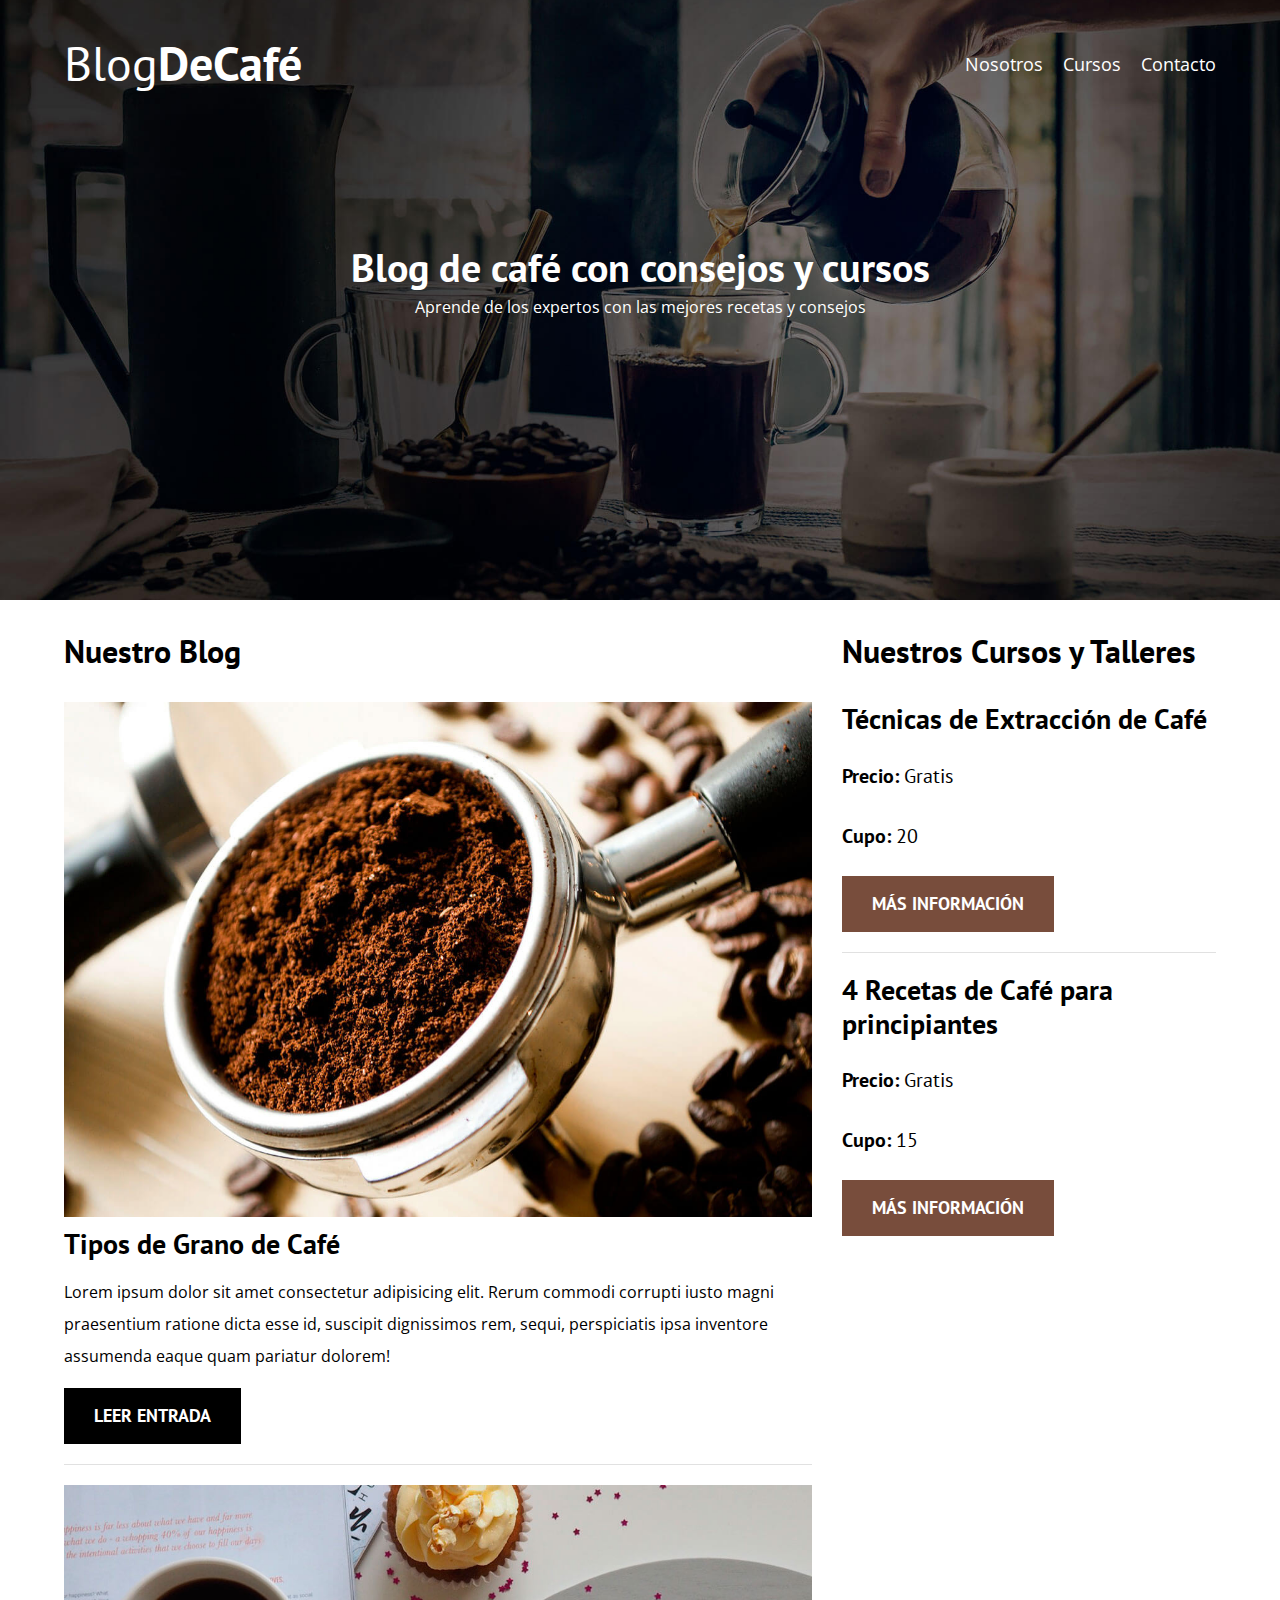
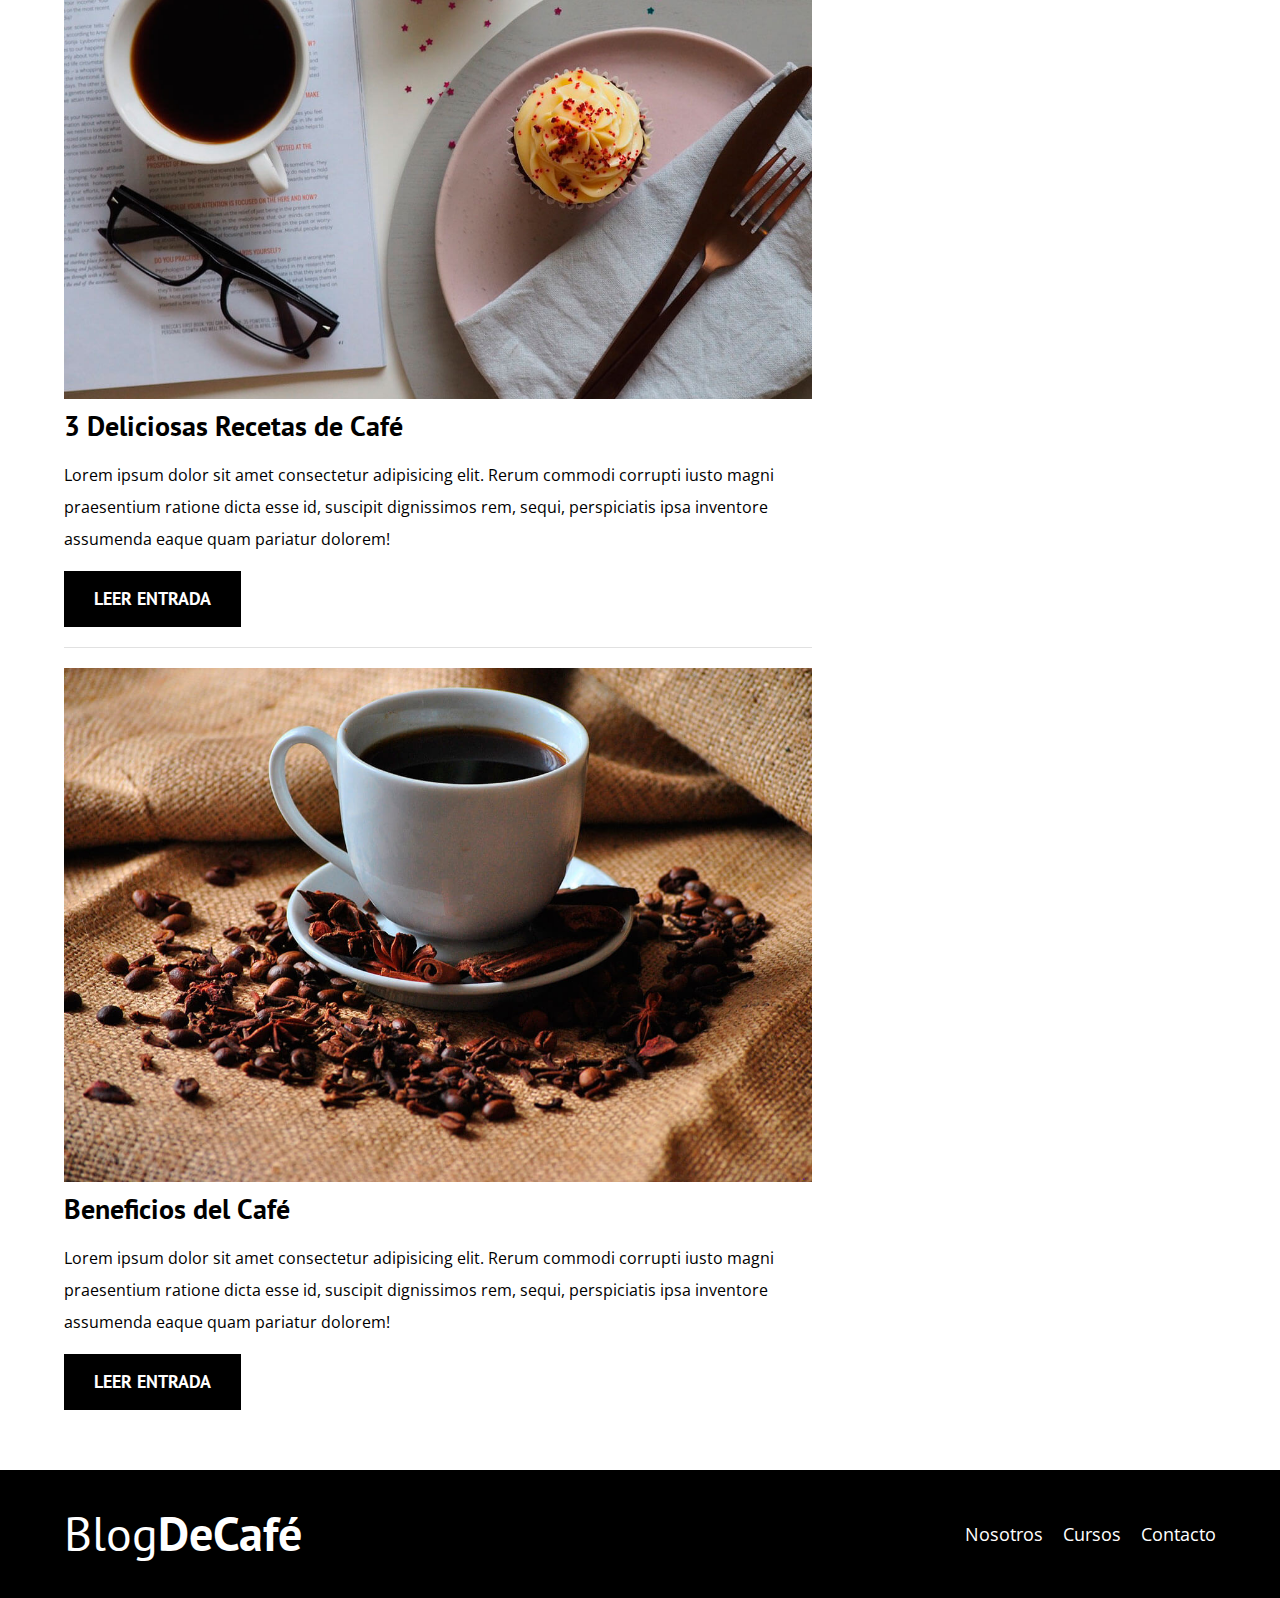
==== index.html @ c2cda3b9 "Begin Project" ====
<!DOCTYPE html>
<html lang="en">

    <head>
        <meta charset="UTF-8">
        <meta name="viewport" content="width=device-width, initial-scale=1.0">
        <title>Blog de Café</title>
        <!-- Normalize.css v8.0.1 -->
        <link rel="stylesheet" href="css/normalize.css">
        <!-- Google Fonts - Open Sans: Regular 400 | PT Sans: Regular 400, Bold 700 -->
        <link rel="preconnect" href="https://fonts.googleapis.com">
        <link rel="preconnect" href="https://fonts.gstatic.com" crossorigin>
        <link href="https://fonts.googleapis.com/css2?family=Open+Sans&family=PT+Sans:wght@400;700&display=swap" rel="stylesheet"> 
        <!-- Custom CSS -->
        <link rel="stylesheet" href="css/style.css">
    </head>

    <body>
        
        <!-- ========== SECTION START HEADER ========== -->
        <header class="header">

            <div class="contenedor">
                <div class="barra">
                    <a class="logo" href="index.html">
                        <h1 class="logo__nombre no-margin centrar-texto">Blog<span class="logo__bold">DeCafé</span></h1>
                    </a>

                    <nav class="navegacion">
                        <a href="nosotros.html" class="navegacion__enlace">Nosotros</a>
                        <a href="cursos.html" class="navegacion__enlace">Cursos</a>
                        <a href="contacto.html" class="navegacion__enlace">Contacto</a>
                    </nav>
                </div>
            </div>

            <div class="header__texto">
                <h2 class="no-margin">Blog de café con consejos y cursos</h2>
                <p class="no-margin">Aprende de los expertos con las mejores recetas y consejos</p>
            </div>
        </header>
        <!-- ========== SECTION END HEADER ========== -->

        <div class="contenedor contenido-principal">
            <main class="blog">
                <h3>Nuestro Blog</h3>

                <article class="entrada">
                    <div class="entrada__imagen">
                        <img src="img/blog1.jpg" alt="Imágen del Blog">
                    </div>

                    <div class="entrada__contenido">
                        <h4 class="no-margin">Tipos de Grano de Café</h4>
                        <p>Lorem ipsum dolor sit amet consectetur adipisicing elit. Rerum commodi corrupti iusto magni praesentium ratione dicta esse id, suscipit dignissimos rem, sequi, perspiciatis ipsa inventore assumenda eaque quam pariatur dolorem!</p>
                        <a href="entrada.html" class="boton boton--primario">Leer Entrada</a>
                    </div>
                </article>

                <article class="entrada">
                    <div class="entrada__imagen">
                        <img src="img/blog2.jpg" alt="Imágen del Blog">
                    </div>

                    <div class="entrada__contenido">
                        <h4 class="no-margin">3 Deliciosas Recetas de Café</h4>
                        <p>Lorem ipsum dolor sit amet consectetur adipisicing elit. Rerum commodi corrupti iusto magni praesentium ratione dicta esse id, suscipit dignissimos rem, sequi, perspiciatis ipsa inventore assumenda eaque quam pariatur dolorem!</p>
                        <a href="entrada.html" class="boton boton--primario">Leer Entrada</a>
                    </div>
                </article>

                <article class="entrada">
                    <div class="entrada__imagen">
                        <img src="img/blog3.jpg" alt="Imágen del Blog">
                    </div>

                    <div class="entrada__contenido">
                        <h4 class="no-margin">Beneficios del Café</h4>
                        <p>Lorem ipsum dolor sit amet consectetur adipisicing elit. Rerum commodi corrupti iusto magni praesentium ratione dicta esse id, suscipit dignissimos rem, sequi, perspiciatis ipsa inventore assumenda eaque quam pariatur dolorem!</p>
                        <a href="entrada.html" class="boton boton--primario">Leer Entrada</a>
                    </div>
                </article>

            </main>

            <aside class="sidebar">
                <h3>Nuestros Cursos y Talleres</h3>

                <ul class="cursos no-padding">
                    <li class="widget-curso">
                        <h4 class="no-margin">Técnicas de Extracción de Café</h4>
                        <p class="widget-curso__label">Precio: 
                            <span class="widget-curso__info">Gratis</span>
                        </p>
                        <p class="widget-curso__label">Cupo: 
                            <span class="widget-curso__info">20</span>
                        </p>
                        <a href="entrada.html" class="boton boton--secundario">Más Información</a>
                    </li>

                    <li class="widget-curso">
                        <h4 class="no-margin">4 Recetas de Café para principiantes</h4>
                        <p class="widget-curso__label">Precio: 
                            <span class="widget-curso__info">Gratis</span>
                        </p>
                        <p class="widget-curso__label">Cupo: 
                            <span class="widget-curso__info">15</span>
                        </p>
                        <a href="entrada.html" class="boton boton--secundario">Más Información</a>
                    </li>

                </ul>
            </aside>
        </div>

        <footer class="footer">
            <div class="contenedor">
                <div class="barra">
                    <a class="logo" href="index.html">
                        <h1 class="logo__nombre no-margin centrar-texto">Blog<span class="logo__bold">DeCafé</span></h1>
                    </a>

                    <nav class="navegacion">
                        <a href="nosotros.html" class="navegacion__enlace">Nosotros</a>
                        <a href="cursos.html" class="navegacion__enlace">Cursos</a>
                        <a href="contacto.html" class="navegacion__enlace">Contacto</a>
                    </nav>
                </div>
            </div>
        </footer>

    </body>

</html>
---- css/style.css ----
:root {
    /* Fuentes */
    --fuenteHeading: 'PT Sans', sans-serif;
    --fuenteParrafos: 'Open Sans', sans-serif;

    /* Colores */
    --primario: #784D3C;
    --gris: #E1E1E1;
    --blanco: #FFFFFF;
    --negro: #000000;
}

html {
    box-sizing: border-box;
    font-size: 62.5%; /* 1rem = 10px */
}

*, *:before, *:after {
    box-sizing: inherit;
}

body {
    font-family: var(--fuenteParrafos);
    font-size: 1.6rem;
    line-height: 2;
}

/* ========== GLOBALES ========== */
.contenedor {
    /* max-width: 120rem;
    width: 90%; */
    width: min(90%, 120rem);
    margin: 0 auto;
}

a {
    text-decoration: none;
}

h1, h2, h3, h4, h5, h6 {
    font-family: var(--fuenteHeading);
    line-height: 1.2;
}

h1 { font-size: 4.8rem; }

h2 { font-size: 4rem; }

h3 { font-size: 3.2rem; }

h4 { font-size: 2.8rem; }

img { max-width: 100%; }

/* ========== UTILIDADES ========== */
.no-margin {
    margin: 0;
}

.no-padding {
    padding: 0;
}

.centrar-texto {
    text-align: center;
}

/* ========== HEADER ========== */
.header {
    background-image: url(../img/banner.jpg);
    height: 60rem;
    background-repeat: no-repeat;
    background-size: cover;
    background-position: center center;
}

.header__texto {
    text-align: center;
    color: var(--blanco);
    margin-top: 5rem;
}

@media (min-width: 768px) {
    .header__texto {
        margin-top: 15rem;
    }
}

.barra {
    padding-top: 3.5rem;
}

@media (min-width: 768px) {
    .barra {
        display: flex;
        justify-content: space-between;
        align-items: center;
    }
}

.logo {
    color: var(--blanco);
}

.logo__nombre {
    font-weight: 400;
}

.logo__bold {
    font-weight: 700;
}

@media (min-width: 768px) {
    .navegacion {
        display: flex;
        gap: 2rem;
    }
}

.navegacion__enlace {
    display: block;
    text-align: center;
    font-size: 1.8rem;
    color: var(--blanco);
}

/* ========== BLOG ========== */
@media (min-width: 768px) {
    .contenido-principal {
        display: grid;
        grid-template-columns: 2fr 1fr;
        column-gap: 3rem;
    }
}

.entrada {
    border-bottom: 1px solid var(--gris);
    margin-bottom: 2rem;
}

.entrada:last-of-type {
    border: none;
    margin-bottom: 0;
}

.boton {
    display: block;
    font-family: var(--fuenteHeading);
    color: var(--blanco);
    text-align: center;
    padding: 1rem 3rem;
    font-size: 1.8rem;
    text-transform: uppercase;
    font-weight: 700;
    margin-bottom: 2rem;
}

@media (min-width: 768px) {
    .boton {
        display: inline-block; /* El ancho del boton se ajusta a su contenido */
    }
}

.boton--primario {
    background-color: var(--negro);
}

.boton--secundario {
    background-color: var(--primario);
}

.cursos {
    list-style: none;
}

.widget-curso {
    border-bottom: 1px solid var(--gris);
    margin-bottom: 2rem;
}

.widget-curso:last-of-type {
    border: none;
    margin-bottom: 0;
}

.widget-curso__label, .widget-curso__info {
    font-size: 2rem;
}

.widget-curso__label {
    font-family: var(--fuenteHeading);
    font-weight: bold;
}
.widget-curso__info {
    font-weight: 400;
}

.footer {
    background-color: var(--negro);
    padding-bottom: 3.5rem;
    margin-top: 4rem;
}

/* ========== SOBRE NOSOTROS ========== */
@media (min-width: 768px) {

    /* Con FlexBox */
    /* .sobre-nosotros {
        display: flex;
        gap: 2rem;
    }

    .sobre-nosotros__imagen, 
    .sobre-nosotros__texto {
        flex-basis: 50%;
    } */

    /* Con CSS Grid */
    /* .sobre-nosotros {
        display: grid;
        grid-template-columns: repeat(2, 1fr);
        column-gap: 2rem;
    } */

    /* Antes de CSS Grid */
    .sobre-nosotros {
        display: flex;
        justify-content: space-between;

    }

    .sobre-nosotros__imagen {
        flex: 0 0 calc(50% - 1rem);
    }

    .sobre-nosotros__texto {
        flex: 0 0 calc(50% - 1rem);
    }
}

/* ========== CURSOS ========== */
.curso {
    padding: 3rem 0;
    border-bottom: 1px solid var(--gris);
}

@media (min-width: 768px) {
    .curso {
        display: grid;
        grid-template-columns: 1fr 2fr;
        column-gap: 2rem;
    }
}

.curso:last-of-type {
    border: none;
}

.curso__label, .curso__info {
    font-size: 2rem;
}

.curso__label {
    font-family: var(--fuenteHeading);
    font-weight: bold;
}
.curso__info {
    font-weight: 400;
}
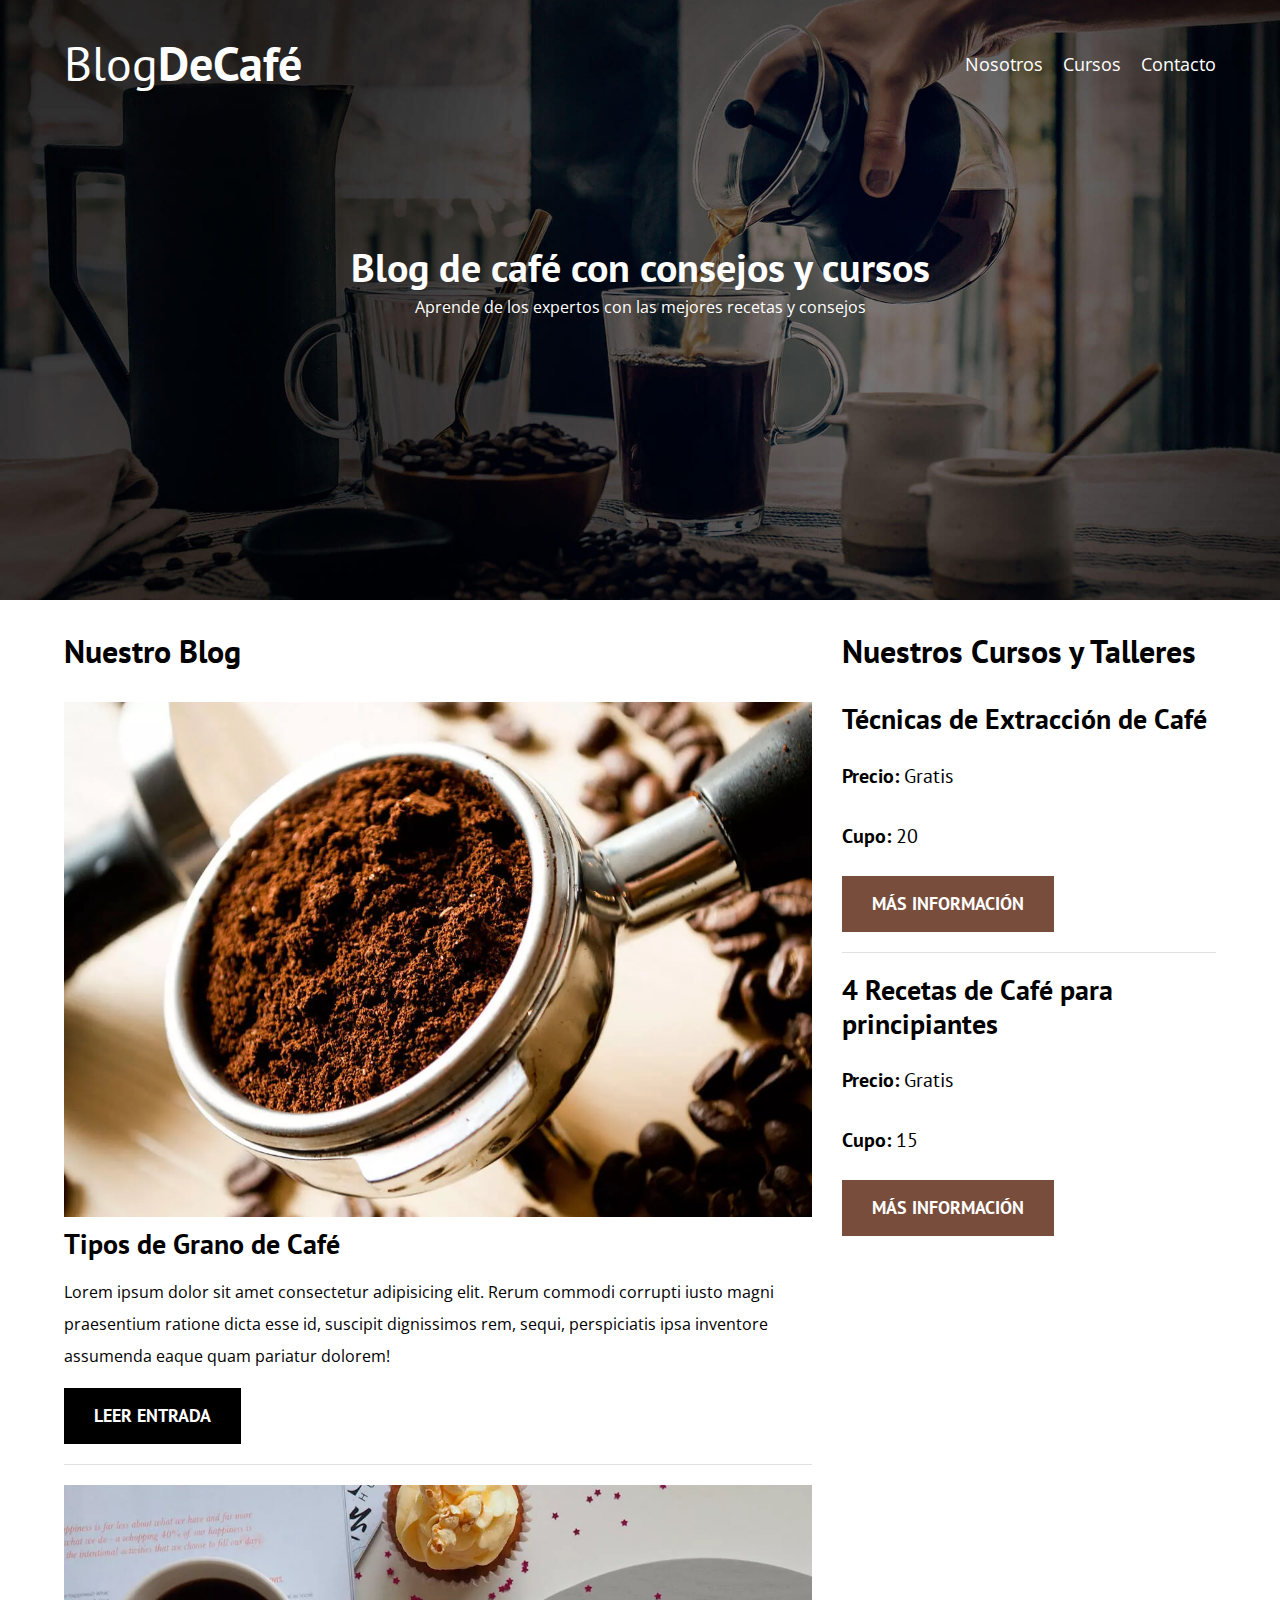
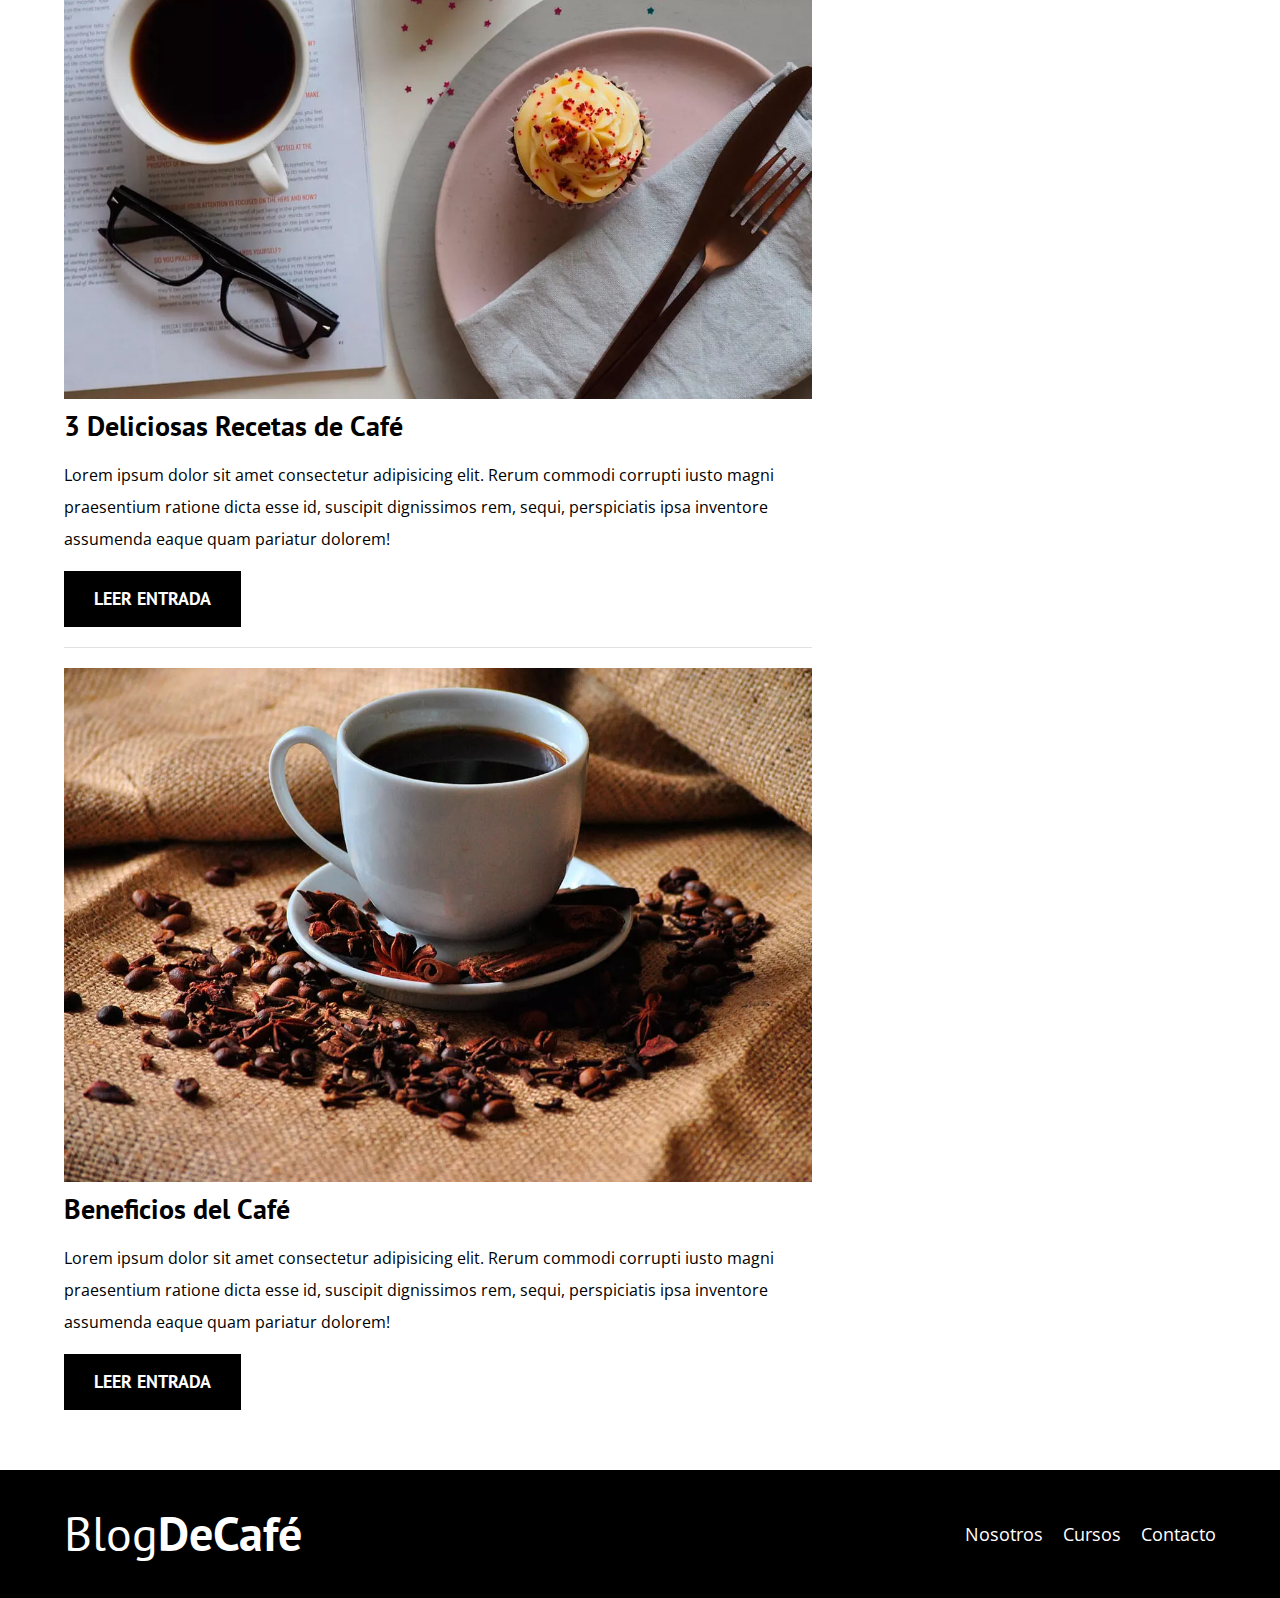
==== commit ababb0f3: "Etiqueta meta description adicionado" ====
--- a/index.html
+++ b/index.html
@@ -1,18 +1,37 @@
 <!DOCTYPE html>
 <html lang="en">
-
+    
     <head>
         <meta charset="UTF-8">
         <meta name="viewport" content="width=device-width, initial-scale=1.0">
+        <link rel="shortcut icon" href="#" type="image/x-icon">
         <title>Blog de Café</title>
+        <meta name="description" content="Coffee Blog Website">
+
+        <!-- Prefetch -->
+        <link rel="prefetch" href="nosotros.html" as="document">
+
         <!-- Normalize.css v8.0.1 -->
+            <!-- Preload -->
+        <link rel="preload" href="css/normalize.css" as="style">
         <link rel="stylesheet" href="css/normalize.css">
+
         <!-- Google Fonts - Open Sans: Regular 400 | PT Sans: Regular 400, Bold 700 -->
+            <!-- Preload -->
+        <link rel="preload" href="https://fonts.googleapis.com/css2?family=Open+Sans&family=PT+Sans:wght@400;700&display=swap" crossorigin="crossorigin" as="font">
         <link rel="preconnect" href="https://fonts.googleapis.com">
         <link rel="preconnect" href="https://fonts.gstatic.com" crossorigin>
         <link href="https://fonts.googleapis.com/css2?family=Open+Sans&family=PT+Sans:wght@400;700&display=swap" rel="stylesheet"> 
+
         <!-- Custom CSS -->
-        <link rel="stylesheet" href="css/style.css">
+            <!-- Preload -->
+        <link rel="preload" href="css/style.css?v3" as="style">
+        <link rel="stylesheet" href="css/style.css?v3">
+
+        <!-- Carga de Imágenes -->
+            <!-- Preload -->
+        <!-- <link rel="preload" href="img/blog1.jpg" as="image"> -->
+        
     </head>
 
     <body>
@@ -47,7 +66,10 @@
 
                 <article class="entrada">
                     <div class="entrada__imagen">
-                        <img src="img/blog1.jpg" alt="Imágen del Blog">
+                        <picture>
+                            <source loading="lazy" srcset="img/blog1.webp" type="image/webp">
+                            <img loading="lazy" src="img/blog1.jpg" alt="imagen blog">                            <!-- <img loading="lazy" src="img/blog1.jpg" alt="Imágen del Blog"> -->
+                        </picture>
                     </div>
 
                     <div class="entrada__contenido">
@@ -59,7 +81,10 @@
 
                 <article class="entrada">
                     <div class="entrada__imagen">
-                        <img src="img/blog2.jpg" alt="Imágen del Blog">
+                        <picture>
+                            <source loading="lazy" srcset="img/blog2.webp" type="image/webp">
+                            <img loading="lazy" src="img/blog2.jpg" alt="imagen blog">                            <!-- <img loading="lazy" src="img/blog1.jpg" alt="Imágen del Blog"> -->
+                        </picture>
                     </div>
 
                     <div class="entrada__contenido">
@@ -71,7 +96,10 @@
 
                 <article class="entrada">
                     <div class="entrada__imagen">
-                        <img src="img/blog3.jpg" alt="Imágen del Blog">
+                        <picture>
+                            <source loading="lazy" srcset="img/blog3.webp" type="image/webp">
+                            <img loading="lazy" src="img/blog3.jpg" alt="imagen blog">                            <!-- <img loading="lazy" src="img/blog1.jpg" alt="Imágen del Blog"> -->
+                        </picture>
                     </div>
 
                     <div class="entrada__contenido">
@@ -129,6 +157,9 @@
             </div>
         </footer>
 
+        <!-- Custom JS -->
+        <script src="js/modernizr.js"></script>
+
     </body>
 
 </html>